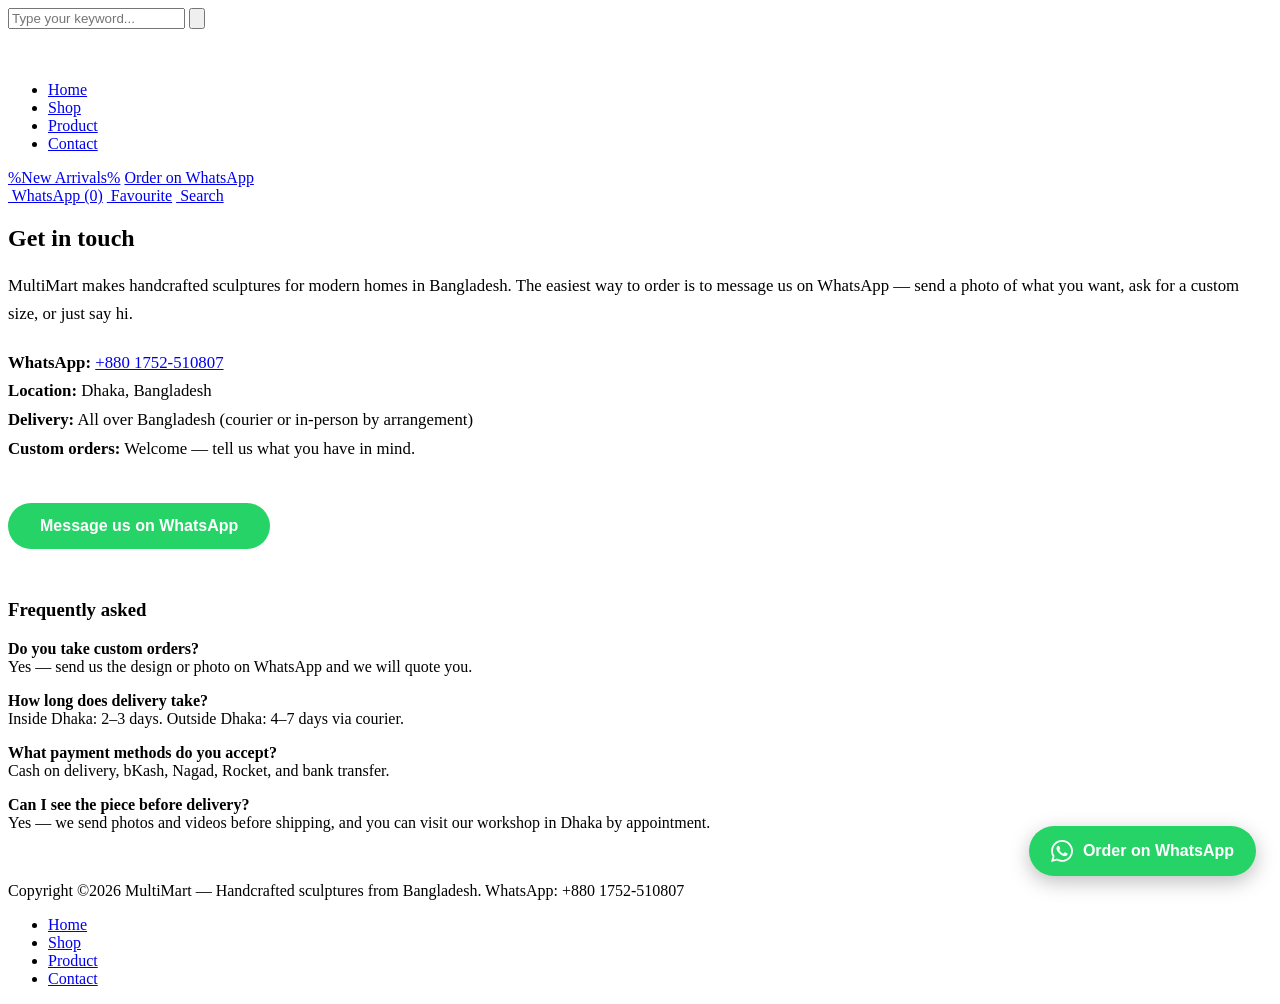
==== cart.html @ 68566ad6 "Add files via upload" ====
﻿<!DOCTYPE html>
<html lang="en">

<head>
    <meta charset="UTF-8">
    <meta name="description" content="Contact MultiMart - Handcrafted sculptures from Bangladesh. Order via WhatsApp.">
    <meta name="viewport" content="width=device-width, initial-scale=1, shrink-to-fit=no">
    <title>Contact MultiMart - Handcrafted Sculptures from Bangladesh</title>
    <link rel="icon" href="img/core-img/favicon.ico">
    <link rel="stylesheet" href="css/core-style.css">
    <link rel="stylesheet" href="style.css">
</head>

<body>
    <!-- Search Wrapper Area Start -->
    <div class="search-wrapper section-padding-100">
        <div class="search-close"><i class="fa fa-close" aria-hidden="true"></i></div>
        <div class="container">
            <div class="row">
                <div class="col-12">
                    <div class="search-content">
                        <form action="#" method="get">
                            <input type="search" name="search" id="search" placeholder="Type your keyword...">
                            <button type="submit"><img src="img/core-img/search.png" alt=""></button>
                        </form>
                    </div>
                </div>
            </div>
        </div>
    </div>
    <!-- Search Wrapper Area End -->

    <div class="main-content-wrapper d-flex clearfix">
        <!-- Mobile Nav -->
        <div class="mobile-nav">
            <div class="main-navbar-brand">
                <a href="index.html"><img src="img/core-img/logo.png" alt=""></a>
            </div>
            <div class="main-navbar-toggler">
                <span></span><span></span><span></span>
            </div>
        </div>

        <!-- Header Area Start -->
        <header class="header-area clearfix">
            <div class="nav-close"><i class="fa fa-close" aria-hidden="true"></i></div>
            <div class="logo">
                <a href="index.html"><img src="img/core-img/logo.png" alt=""></a>
            </div>
            <!-- Main Nav -->
            <nav class="main-nav">
                <ul>
                    <li><a href="index.html">Home</a></li>
                    <li><a href="shop.html">Shop</a></li>
                    <li><a href="product-details.html">Product</a></li>
                    <li class="active"><a href="cart.html">Contact</a></li>
                </ul>
            </nav>
            <div class="main-btn-group mt-30 mb-100">
                <a href="shop.html" class="btn main-btn mb-15">%New Arrivals%</a>
                <a href="https://wa.me/8801752510807" target="_blank" rel="noopener" class="btn main-btn active">Order on WhatsApp</a>
            </div>
            <div class="cart-fav-search mb-100">
                <a href="https://wa.me/8801752510807" target="_blank" rel="noopener" class="cart-nav"><img src="img/core-img/cart.png" alt=""> WhatsApp <span>(0)</span></a>
                <a href="#" class="fav-nav"><img src="img/core-img/favorites.png" alt=""> Favourite</a>
                <a href="#" class="search-nav"><img src="img/core-img/search.png" alt=""> Search</a>
            </div>
            <div class="social-info d-flex justify-content-between">
                <a href="#"><i class="fa fa-pinterest" aria-hidden="true"></i></a>
                <a href="#"><i class="fa fa-instagram" aria-hidden="true"></i></a>
                <a href="#"><i class="fa fa-facebook" aria-hidden="true"></i></a>
                <a href="#"><i class="fa fa-twitter" aria-hidden="true"></i></a>
            </div>
        </header>
        <!-- Header Area End -->

        <div class="cart-table-area section-padding-100">
            <div class="container-fluid">
                <div class="row">
                    <div class="col-12 col-lg-8">
                        <div class="cart-title mt-50">
                            <h2>Get in touch</h2>
                        </div>
                        <div class="cart-table clearfix">
                            <p style="font-size:1.05rem;line-height:1.7;margin-bottom:20px;">
                                MultiMart makes handcrafted sculptures for modern homes in Bangladesh. The easiest way to order is to message us on WhatsApp &mdash; send a photo of what you want, ask for a custom size, or just say hi.
                            </p>
                            <p style="font-size:1.05rem;line-height:1.7;margin-bottom:20px;">
                                <strong>WhatsApp:</strong> <a href="https://wa.me/8801752510807" target="_blank" rel="noopener">+880 1752-510807</a><br>
                                <strong>Location:</strong> Dhaka, Bangladesh<br>
                                <strong>Delivery:</strong> All over Bangladesh (courier or in-person by arrangement)<br>
                                <strong>Custom orders:</strong> Welcome &mdash; tell us what you have in mind.
                            </p>

                            <a href="https://wa.me/8801752510807?text=Hi%20MultiMart!%20I%27d%20like%20to%20ask%20about%20your%20sculptures."
                               target="_blank" rel="noopener"
                               style="display:inline-block;background:#25D366;color:#fff;padding:14px 32px;border-radius:50px;text-decoration:none;font-weight:600;font-family:Arial,sans-serif;margin-top:20px;">
                                Message us on WhatsApp
                            </a>

                            <h3 style="margin-top:50px;">Frequently asked</h3>
                            <p><strong>Do you take custom orders?</strong><br>Yes &mdash; send us the design or photo on WhatsApp and we will quote you.</p>
                            <p><strong>How long does delivery take?</strong><br>Inside Dhaka: 2&ndash;3 days. Outside Dhaka: 4&ndash;7 days via courier.</p>
                            <p><strong>What payment methods do you accept?</strong><br>Cash on delivery, bKash, Nagad, Rocket, and bank transfer.</p>
                            <p><strong>Can I see the piece before delivery?</strong><br>Yes &mdash; we send photos and videos before shipping, and you can visit our workshop in Dhaka by appointment.</p>
                        </div>
                    </div>
                </div>
            </div>
        </div>
    </div>

    <!-- Footer -->
    <footer class="footer_area clearfix">
        <div class="container">
            <div class="row align-items-center">
                <div class="col-12 col-lg-4">
                    <div class="single_widget_area">
                        <div class="footer-logo mr-50">
                            <a href="index.html"><img src="img/core-img/logo2.png" alt=""></a>
                        </div>
                        <p class="copywrite">Copyright &copy;<script>document.write(new Date().getFullYear());</script> MultiMart &mdash; Handcrafted sculptures from Bangladesh. WhatsApp: +880 1752-510807</p>
                    </div>
                </div>
                <div class="col-12 col-lg-8">
                    <div class="single_widget_area">
                        <div class="footer_menu">
                            <nav class="navbar navbar-expand-lg justify-content-end">
                                <div class="collapse navbar-collapse" id="footerNavContent">
                                    <ul class="navbar-nav ml-auto">
                                        <li class="nav-item"><a class="nav-link" href="index.html">Home</a></li>
                                        <li class="nav-item"><a class="nav-link" href="shop.html">Shop</a></li>
                                        <li class="nav-item"><a class="nav-link" href="product-details.html">Product</a></li>
                                        <li class="nav-item active"><a class="nav-link" href="cart.html">Contact</a></li>
                                    </ul>
                                </div>
                            </nav>
                        </div>
                    </div>
                </div>
            </div>
        </div>
    </footer>
    <!-- ##### Footer Area End ##### -->

    <!-- Floating WhatsApp Order Button -->
    <a href="https://wa.me/8801752510807?text=Hi%20MultiMart!%20I%20saw%20your%20sculptures%20and%20would%20like%20to%20order."
       target="_blank" rel="noopener noreferrer"
       style="position:fixed;bottom:24px;right:24px;z-index:9999;background:#25D366;color:#fff;padding:14px 22px;border-radius:50px;text-decoration:none;font-weight:600;font-family:Arial,sans-serif;box-shadow:0 6px 20px rgba(0,0,0,0.25);display:flex;align-items:center;gap:10px;">
      <svg xmlns="http://www.w3.org/2000/svg" width="22" height="22" viewBox="0 0 24 24" fill="white">
        <path d="M.057 24l1.687-6.163c-1.041-1.804-1.588-3.849-1.587-5.946.003-6.556 5.338-11.891 11.893-11.891 3.181.001 6.167 1.24 8.413 3.488 2.245 2.248 3.481 5.236 3.48 8.414-.003 6.557-5.338 11.892-11.893 11.892-1.99-.001-3.951-.5-5.688-1.448l-6.305 1.654zm6.597-3.807c1.676.995 3.276 1.591 5.392 1.592 5.448 0 9.886-4.434 9.889-9.885.002-5.462-4.415-9.89-9.881-9.892-5.452 0-9.887 4.434-9.889 9.884-.001 2.225.651 3.891 1.746 5.634l-.999 3.648 3.742-.981zm11.387-5.464c-.074-.124-.272-.198-.57-.347-.297-.149-1.758-.868-2.031-.967-.272-.099-.47-.149-.669.149-.198.297-.768.967-.941 1.165-.173.198-.347.223-.644.074-.297-.149-1.255-.462-2.39-1.475-.883-.788-1.48-1.761-1.653-2.059-.173-.297-.018-.458.13-.606.134-.133.297-.347.446-.521.151-.172.2-.296.3-.495.099-.198.05-.372-.025-.521-.075-.148-.669-1.611-.916-2.206-.242-.579-.487-.501-.669-.51l-.57-.01c-.198 0-.52.074-.792.372s-1.04 1.016-1.04 2.479 1.065 2.876 1.213 3.074c.149.198 2.095 3.2 5.076 4.487.709.306 1.263.489 1.694.626.712.226 1.36.194 1.872.118.571-.085 1.758-.719 2.006-1.413.248-.694.248-1.289.173-1.413z"/>
      </svg>
      Order on WhatsApp
    </a>

    <script src="js/jquery/jquery-2.2.4.min.js"></script>
    <script src="js/popper.min.js"></script>
    <script src="js/bootstrap.min.js"></script>
    <script src="js/plugins.js"></script>
    <script src="js/active.js"></script>
</body>
</html>
---- style.css ----
/* ####################################################
    :: Template Name: Essence - Fashion Ecommerce Template
    :: Author: Colorlib
    :: Author URL: https://colorlib.com
    :: Description: Essence is smart & elegant fashion e-commerce Template. It's suitable for all e-commerce business platform.
    :: Version: 1.0.0
    :: Created: April 27, 2018
    :: Last Updated: May 2, 2018
    #################################################### */

    /* ---------------------------------------
    ##### - PLACE YOUR CUSTOM CSS HERE - #####
    --------------------------------------- */
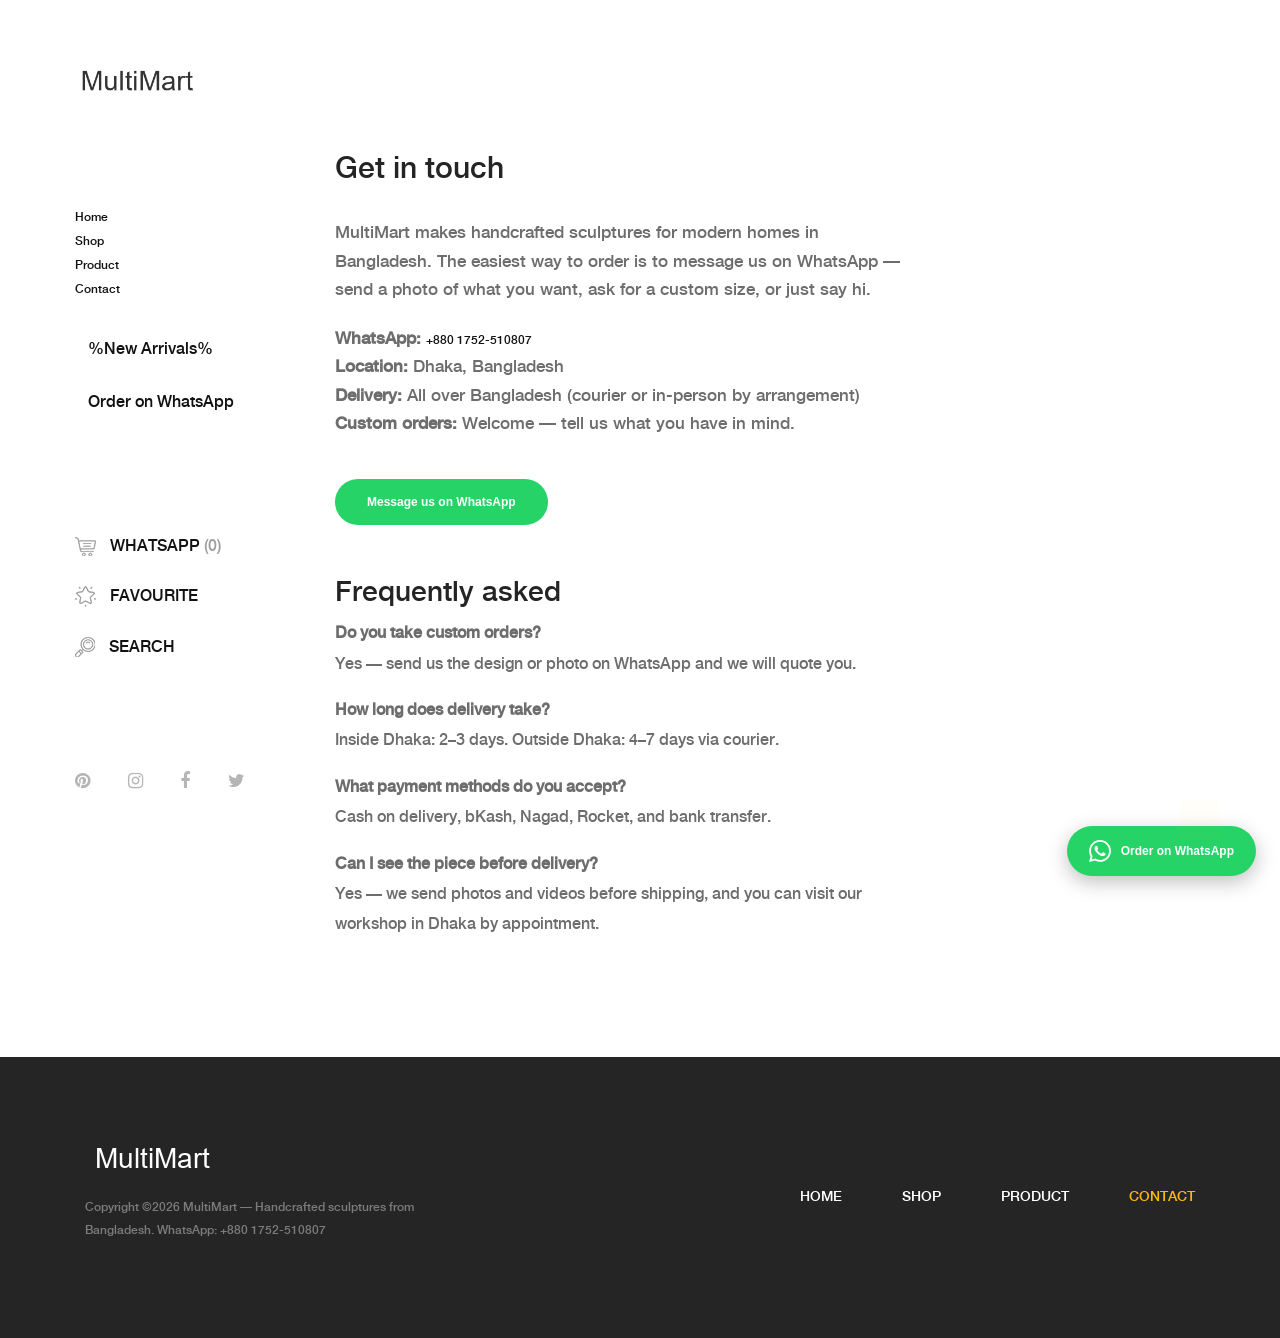
==== commit 049164c6: "Add files via upload Add hero product page for Classical Bust No. 8" ====
--- a/cart.html
+++ b/cart.html
@@ -1,4 +1,4 @@
-﻿<!DOCTYPE html>
+<!DOCTYPE html>
 <html lang="en">
 
 <head>
@@ -52,7 +52,7 @@
                 <ul>
                     <li><a href="index.html">Home</a></li>
                     <li><a href="shop.html">Shop</a></li>
-                    <li><a href="product-details.html">Product</a></li>
+                    <li><a href="product.html">Product</a></li>
                     <li class="active"><a href="cart.html">Contact</a></li>
                 </ul>
             </nav>
@@ -130,7 +130,7 @@
                                     <ul class="navbar-nav ml-auto">
                                         <li class="nav-item"><a class="nav-link" href="index.html">Home</a></li>
                                         <li class="nav-item"><a class="nav-link" href="shop.html">Shop</a></li>
-                                        <li class="nav-item"><a class="nav-link" href="product-details.html">Product</a></li>
+                                        <li class="nav-item"><a class="nav-link" href="product.html">Product</a></li>
                                         <li class="nav-item active"><a class="nav-link" href="cart.html">Contact</a></li>
                                     </ul>
                                 </div>
--- a/css/core-style.css
+++ b/css/core-style.css
@@ -0,0 +1,1400 @@
+/* [Master Stylesheet v-1.0.0] */
+/* :: :: 1.0 Import Fonts */
+@import url(../css/bootstrap.min.css);
+@import url(../css/owl.carousel.css);
+@import url(../css/animate.css);
+@import url(../css/magnific-popup.css);
+@import url(../css/jquery-ui.min.css);
+@import url(../css/nice-select.css);
+@import url(../css/font-awesome.min.css);
+@font-face {
+  font-family: 'helveticaneuebold';
+  src: url("../fonts/helvetica_neu_bold-webfont.woff2") format("woff2"), url("../fonts/helvetica_neu_bold-webfont.woff") format("woff");
+  font-weight: normal;
+  font-style: normal; }
+@font-face {
+  font-family: 'helveticaneuemedium';
+  src: url("../fonts/helveticaneue_medium-webfont.woff2") format("woff2"), url("../fonts/helveticaneue_medium-webfont.woff") format("woff");
+  font-weight: normal;
+  font-style: normal; }
+/* :: 2.0 Import All CSS */
+/* :: 3.0 Base CSS */
+* {
+  margin: 0;
+  padding: 0; }
+
+body {
+  font-family: "helveticaneuemedium";
+  font-size: 16px; }
+
+h1,
+h2,
+h3,
+h4,
+h5,
+h6 {
+  color: #242424;
+  line-height: 1.3;
+  font-weight: 400; }
+
+p {
+  color: #6d6d6d;
+  font-size: 16px;
+  line-height: 1.9;
+  font-weight: 400; }
+
+a {
+  -webkit-transition: all 500ms ease 0s;
+  transition: all 500ms ease 0s;
+  text-decoration: none;
+  outline: 0 solid transparent;
+  color: #131212;
+  font-weight: 400;
+  font-size: 12px; }
+  a:hover, a:focus {
+    -webkit-transition: all 500ms ease 0s;
+    transition: all 500ms ease 0s;
+    text-decoration: none;
+    outline: 0 solid transparent;
+    color: #131212;
+    font-weight: 400;
+    font-size: 12px; }
+
+ul,
+ol {
+  margin: 0; }
+  ul li,
+  ol li {
+    list-style: none; }
+
+img {
+  height: auto;
+  max-width: 100%; }
+
+/* Spacing */
+.mt-15 {
+  margin-top: 15px !important; }
+
+.mt-30 {
+  margin-top: 30px !important; }
+
+.mt-50 {
+  margin-top: 50px !important; }
+
+.mt-70 {
+  margin-top: 70px !important; }
+
+.mt-100 {
+  margin-top: 100px !important; }
+
+.mb-15 {
+  margin-bottom: 15px !important; }
+
+.mb-30 {
+  margin-bottom: 30px !important; }
+
+.mb-50 {
+  margin-bottom: 50px !important; }
+
+.mb-70 {
+  margin-bottom: 70px !important; }
+
+.mb-100 {
+  margin-bottom: 100px !important; }
+
+.ml-15 {
+  margin-left: 15px !important; }
+
+.ml-30 {
+  margin-left: 30px !important; }
+
+.ml-50 {
+  margin-left: 50px !important; }
+
+.mr-15 {
+  margin-right: 15px !important; }
+
+.mr-30 {
+  margin-right: 30px !important; }
+
+.mr-50 {
+  margin-right: 50px !important; }
+
+/* Height */
+.height-400 {
+  height: 400px !important; }
+
+.height-500 {
+  height: 500px !important; }
+
+.height-600 {
+  height: 600px !important; }
+
+.height-700 {
+  height: 700px !important; }
+
+.height-800 {
+  height: 800px !important; }
+
+/* Section Padding */
+.section-padding-100 {
+  padding-top: 100px;
+  padding-bottom: 100px; }
+
+.section-padding-100-0 {
+  padding-top: 100px;
+  padding-bottom: 0; }
+
+.section-padding-0-100 {
+  padding-top: 0;
+  padding-bottom: 100px; }
+
+/* Section Heading */
+.section-heading {
+  margin-bottom: 50px;
+  position: relative;
+  z-index: 1; }
+  .section-heading h2 {
+    font-size: 30px;
+    margin-bottom: 0;
+    text-transform: capitalize;
+    font-weight: 600; }
+  .section-heading.text-left {
+    text-align: left !important; }
+
+/* Miscellaneous */
+.bg-img {
+  background-position: center center;
+  background-size: cover;
+  background-repeat: no-repeat; }
+
+.bg-white {
+  background-color: #ffffff !important; }
+
+.bg-dark {
+  background-color: #000000 !important; }
+
+.bg-transparent {
+  background-color: transparent !important; }
+
+.font-bold {
+  font-weight: 700; }
+
+.font-light {
+  font-weight: 300; }
+
+.bg-overlay,
+.bg-overlay-white {
+  position: relative;
+  z-index: 2;
+  background-position: center center;
+  background-size: cover; }
+  .bg-overlay:hover,
+  .bg-overlay-white:hover {
+    position: absolute;
+    z-index: -1;
+    top: 0;
+    left: 0;
+    width: 100%;
+    height: 100%;
+    content: ""; }
+
+.bg-overlay:hover {
+  background-color: rgba(0, 0, 0, 0.5); }
+
+.bg-overlay-white:hover {
+  background-color: rgba(255, 255, 255, 0.9); }
+
+.mfp-image-holder .mfp-close,
+.mfp-iframe-holder .mfp-close {
+  color: #FFF;
+  right: 0;
+  padding-right: 0;
+  width: 30px;
+  height: 30px;
+  background-color: #fbb710;
+  line-height: 30px;
+  text-align: center;
+  position: absolute;
+  top: 40px;
+  right: -30px; }
+  @media only screen and (max-width: 767px) {
+    .mfp-image-holder .mfp-close,
+    .mfp-iframe-holder .mfp-close {
+      right: 0; } }
+
+.navbar-toggler {
+  background-color: #fbb710;
+  border-radius: 0;
+  margin-bottom: 15px; }
+  .navbar-toggler i {
+    font-size: 12px;
+    color: #fff; }
+
+@media only screen and (min-width: 768px) and (max-width: 991px) {
+  .navbar {
+    display: block; } }
+@media only screen and (max-width: 767px) {
+  .navbar {
+    display: block; } }
+
+.mobile-nav {
+  position: fixed;
+  width: 100%;
+  height: 70px;
+  background-color: #fff;
+  z-index: 3000;
+  top: 0;
+  left: 0;
+  right: 0;
+  padding: 0.5em 2em;
+  -webkit-box-align: center;
+  -ms-flex-align: center;
+  -ms-grid-row-align: center;
+  align-items: center;
+  -webkit-box-pack: justify;
+  -ms-flex-pack: justify;
+  justify-content: space-between;
+  box-shadow: 0 4px 15px 0 rgba(0, 0, 0, 0.15);
+  display: none; }
+  @media only screen and (max-width: 767px) {
+    .mobile-nav {
+      display: -webkit-box;
+      display: -ms-flexbox;
+      display: flex; } }
+  .mobile-nav .amado-navbar-brand {
+    -webkit-box-flex: 0;
+    -ms-flex: 0 0 70px;
+    flex: 0 0 70px;
+    max-width: 70px; }
+    .mobile-nav .amado-navbar-brand a {
+      display: block;
+      max-width: 70px; }
+  .mobile-nav .amado-navbar-toggler {
+    cursor: pointer; }
+    .mobile-nav .amado-navbar-toggler span {
+      width: 28px;
+      height: 3px;
+      background-color: #fbb710;
+      display: block;
+      margin-bottom: 5px;
+      border-radius: 2px; }
+      .mobile-nav .amado-navbar-toggler span:last-child {
+        margin-bottom: 0; }
+
+/* ScrollUp */
+#scrollUp {
+  background-color: #fbb710;
+  border-radius: 0;
+  bottom: 60px;
+  box-shadow: 0 2px 6px 0 rgba(0, 0, 0, 0.3);
+  color: #ffffff;
+  font-size: 24px;
+  height: 40px;
+  line-height: 40px;
+  right: 60px;
+  text-align: center;
+  width: 40px;
+  -webkit-transition-duration: 500ms;
+  transition-duration: 500ms; }
+  #scrollUp:hover {
+    background-color: #131212; }
+  @media only screen and (max-width: 767px) {
+    #scrollUp {
+      bottom: 30px;
+      right: 30px; } }
+
+/* Essence Button */
+.amado-btn {
+  display: inline-block;
+  min-width: 160px;
+  height: 55px;
+  color: #ffffff;
+  border: none;
+  border-radius: 0;
+  padding: 0 7px;
+  font-size: 18px;
+  line-height: 56px;
+  background-color: #fbb710;
+  font-weight: 400; }
+  .amado-btn.active, .amado-btn:hover, .amado-btn:focus {
+    font-size: 18px;
+    color: #ffffff;
+    background-color: #131212; }
+
+/* :: 4.0 Search Wrapper Area CSS */
+.search-wrapper {
+  position: fixed;
+  z-index: 1;
+  width: 100%;
+  height: 260px;
+  z-index: 5000;
+  top: -350px;
+  left: 0;
+  background-color: #f5f7fa;
+  -webkit-transition-duration: 500ms;
+  transition-duration: 500ms; }
+  .search-wrapper .search-content form {
+    position: relative;
+    z-index: 1;
+    box-shadow: 0 0 5px rgba(0, 0, 0, 0.075); }
+    .search-wrapper .search-content form input {
+      width: 100%;
+      height: 60px;
+      border: none;
+      padding-left: 50px;
+      font-size: 14px;
+      color: #6b6b6b; }
+    .search-wrapper .search-content form button {
+      position: absolute;
+      top: 0;
+      left: 0;
+      border: none;
+      width: 50px;
+      height: 60px;
+      z-index: 10;
+      cursor: pointer;
+      background-color: transparent;
+      text-align: center; }
+  .search-wrapper .search-close {
+    -webkit-transition-duration: 500ms;
+    transition-duration: 500ms;
+    width: 40px;
+    height: 40px;
+    position: absolute;
+    top: 0;
+    right: 0;
+    background-color: red;
+    text-align: center;
+    color: #fff;
+    line-height: 40px;
+    font-size: 12px;
+    cursor: pointer;
+    background-color: #fbb710; }
+    .search-wrapper .search-close:hover {
+      background-color: #131212; }
+
+/* :: 5.0 Welcome Area CSS */
+.main-content-wrapper {
+  position: relative;
+  z-index: 1;
+  -webkit-transition-duration: 500ms;
+  transition-duration: 500ms;
+  -ms-flex-wrap: wrap;
+  flex-wrap: wrap; }
+  @media only screen and (max-width: 767px) {
+    .main-content-wrapper {
+      margin-top: 70px;
+      z-index: 100; } }
+  .main-content-wrapper .header-area {
+    -webkit-transition-duration: 500ms;
+    transition-duration: 500ms;
+    position: relative;
+    z-index: 1;
+    -webkit-box-flex: 0;
+    -ms-flex: 0 0 320px;
+    flex: 0 0 320px;
+    width: 320px;
+    max-width: 320px;
+    background-color: #fff;
+    padding: 60px 75px; }
+    @media only screen and (min-width: 768px) and (max-width: 991px) {
+      .main-content-wrapper .header-area {
+        -webkit-box-flex: 0;
+        -ms-flex: 0 0 280px;
+        flex: 0 0 280px;
+        width: 280px;
+        max-width: 280px;
+        padding: 50px; } }
+    @media only screen and (max-width: 767px) {
+      .main-content-wrapper .header-area {
+        -webkit-transition-duration: 500ms;
+        transition-duration: 500ms;
+        -webkit-box-flex: 0;
+        -ms-flex: 0 0 320px;
+        flex: 0 0 320px;
+        width: 320px;
+        max-width: 320px;
+        position: fixed;
+        z-index: 4000;
+        top: 0;
+        left: -350px;
+        height: 100%;
+        overflow-x: hidden;
+        overflow-y: scroll;
+        display: block; } }
+    .main-content-wrapper .header-area.bp-xs-on {
+      left: 0; }
+    .main-content-wrapper .header-area .nav-close {
+      -webkit-transition-duration: 500ms;
+      transition-duration: 500ms;
+      width: 40px;
+      height: 40px;
+      position: absolute;
+      top: 0;
+      right: 15px;
+      background-color: red;
+      text-align: center;
+      color: #fff;
+      line-height: 40px;
+      font-size: 12px;
+      cursor: pointer;
+      background-color: #fbb710;
+      display: none; }
+      @media only screen and (max-width: 767px) {
+        .main-content-wrapper .header-area .nav-close {
+          display: block; } }
+      .main-content-wrapper .header-area .nav-close:hover {
+        background-color: #131212; }
+    .main-content-wrapper .header-area .logo {
+      margin-bottom: 100px;
+      display: block; }
+    .main-content-wrapper .header-area .amado-nav li a {
+      font-size: 14px;
+      text-transform: uppercase;
+      position: relative;
+      z-index: 1;
+      padding: 20px 0;
+      display: block;
+      line-height: 0.9;
+      color: #131212;
+      font-weight: normal; }
+      .main-content-wrapper .header-area .amado-nav li a::after {
+        -webkit-transition-duration: 500ms;
+        transition-duration: 500ms;
+        width: 30px;
+        height: 3px;
+        position: absolute;
+        top: 50%;
+        margin-top: -1.5px;
+        left: -150px;
+        background-color: #fbb710;
+        z-index: 10;
+        content: ''; }
+      .main-content-wrapper .header-area .amado-nav li a:hover, .main-content-wrapper .header-area .amado-nav li a:focus {
+        color: #fbb710; }
+    .main-content-wrapper .header-area .amado-nav li:hover a::after, .main-content-wrapper .header-area .amado-nav li:focus a::after {
+      left: -75px; }
+      @media only screen and (min-width: 768px) and (max-width: 991px) {
+        .main-content-wrapper .header-area .amado-nav li:hover a::after, .main-content-wrapper .header-area .amado-nav li:focus a::after {
+          left: -50px; } }
+    .main-content-wrapper .header-area .amado-nav li.active a::after {
+      left: -75px; }
+      @media only screen and (min-width: 768px) and (max-width: 991px) {
+        .main-content-wrapper .header-area .amado-nav li.active a::after {
+          left: -50px; } }
+    .main-content-wrapper .header-area .amado-btn-group .amado-btn {
+      width: 160px;
+      display: block; }
+    .main-content-wrapper .header-area .cart-fav-search a {
+      display: block;
+      text-transform: uppercase;
+      font-size: 16px;
+      padding: 15px 0;
+      color: #131212;
+      line-height: 1; }
+      .main-content-wrapper .header-area .cart-fav-search a .search-nav {
+        padding-bottom: 0; }
+      .main-content-wrapper .header-area .cart-fav-search a span {
+        color: #9e9e9e; }
+      .main-content-wrapper .header-area .cart-fav-search a img {
+        margin-right: 10px; }
+      .main-content-wrapper .header-area .cart-fav-search a:hover, .main-content-wrapper .header-area .cart-fav-search a:focus {
+        color: #fbb710; }
+    .main-content-wrapper .header-area .social-info a {
+      color: #b5b5b5;
+      display: inline-block; }
+      .main-content-wrapper .header-area .social-info a i {
+        font-size: 18px; }
+      .main-content-wrapper .header-area .social-info a:hover, .main-content-wrapper .header-area .social-info a:focus {
+        color: #fbb710; }
+    @media only screen and (max-width: 767px) {
+      .main-content-wrapper .header-area .social-info {
+        margin-bottom: 75px; } }
+  .main-content-wrapper .products-catagories-area {
+    -webkit-box-flex: 0;
+    -ms-flex: 0 0 calc(100% - 320px);
+    flex: 0 0 calc(100% - 320px);
+    width: calc(100% - 320px);
+    max-width: calc(100% - 320px); }
+    @media only screen and (min-width: 768px) and (max-width: 991px) {
+      .main-content-wrapper .products-catagories-area {
+        -webkit-box-flex: 0;
+        -ms-flex: 0 0 calc(100% - 280px);
+        flex: 0 0 calc(100% - 280px);
+        width: calc(100% - 280px);
+        max-width: calc(100% - 280px); } }
+    @media only screen and (max-width: 767px) {
+      .main-content-wrapper .products-catagories-area {
+        -webkit-box-flex: 0;
+        -ms-flex: 0 0 100%;
+        flex: 0 0 100%;
+        width: 100%;
+        max-width: 100%; } }
+  .main-content-wrapper .shop_sidebar_area {
+    position: relative;
+    z-index: 1;
+    -webkit-box-flex: 0;
+    -ms-flex: 0 0 230px;
+    flex: 0 0 230px;
+    width: 230px;
+    max-width: 230px;
+    background-color: #f5f7fa;
+    padding: 100px 40px; }
+    @media only screen and (min-width: 768px) and (max-width: 991px) {
+      .main-content-wrapper .shop_sidebar_area {
+        -webkit-box-flex: 0;
+        -ms-flex: 0 0 180px;
+        flex: 0 0 180px;
+        width: 180px;
+        max-width: 180px;
+        padding: 100px 15px; } }
+    @media only screen and (max-width: 767px) {
+      .main-content-wrapper .shop_sidebar_area {
+        -webkit-box-flex: 0;
+        -ms-flex: 0 0 100%;
+        flex: 0 0 100%;
+        width: 100%;
+        max-width: 100%;
+        -webkit-box-ordinal-group: 3;
+        -ms-flex-order: 2;
+        order: 2; } }
+  .main-content-wrapper .amado_product_area {
+    position: relative;
+    z-index: 1;
+    -webkit-box-flex: 0;
+    -ms-flex: 0 0 calc(95% - 550px);
+    flex: 0 0 calc(95% - 550px);
+    width: calc(95% - 550px);
+    max-width: calc(95% - 550px); }
+    @media only screen and (min-width: 992px) and (max-width: 1199px) {
+      .main-content-wrapper .amado_product_area {
+        -webkit-box-flex: 0;
+        -ms-flex: 0 0 calc(100% - 550px);
+        flex: 0 0 calc(100% - 550px);
+        width: calc(100% - 550px);
+        max-width: calc(100% - 550px); } }
+    @media only screen and (min-width: 768px) and (max-width: 991px) {
+      .main-content-wrapper .amado_product_area {
+        -webkit-box-flex: 0;
+        -ms-flex: 0 0 calc(100% - 460px);
+        flex: 0 0 calc(100% - 460px);
+        width: calc(100% - 460px);
+        max-width: calc(100% - 460px); } }
+    @media only screen and (max-width: 767px) {
+      .main-content-wrapper .amado_product_area {
+        -webkit-box-flex: 0;
+        -ms-flex: 0 0 100%;
+        flex: 0 0 100%;
+        width: 100%;
+        max-width: 100%;
+        -webkit-box-ordinal-group: 2;
+        -ms-flex-order: 1;
+        order: 1;
+        padding-top: 50px; } }
+  .main-content-wrapper .cart-table-area {
+    position: relative;
+    z-index: 1;
+    -webkit-box-flex: 0;
+    -ms-flex: 0 0 calc(95% - 320px);
+    flex: 0 0 calc(95% - 320px);
+    width: calc(95% - 320px);
+    max-width: calc(95% - 320px); }
+    @media only screen and (min-width: 992px) and (max-width: 1199px) {
+      .main-content-wrapper .cart-table-area {
+        -webkit-box-flex: 0;
+        -ms-flex: 0 0 calc(100% - 320px);
+        flex: 0 0 calc(100% - 320px);
+        width: calc(100% - 320px);
+        max-width: calc(100% - 320px); } }
+    @media only screen and (min-width: 768px) and (max-width: 991px) {
+      .main-content-wrapper .cart-table-area {
+        -webkit-box-flex: 0;
+        -ms-flex: 0 0 calc(100% - 280px);
+        flex: 0 0 calc(100% - 280px);
+        width: calc(100% - 280px);
+        max-width: calc(100% - 280px); } }
+    @media only screen and (max-width: 767px) {
+      .main-content-wrapper .cart-table-area {
+        -webkit-box-flex: 0;
+        -ms-flex: 0 0 100%;
+        flex: 0 0 100%;
+        width: 100%;
+        max-width: 100%;
+        padding-top: 0; } }
+    .main-content-wrapper .cart-table-area .cart-title h2 {
+      font-size: 30px;
+      margin-bottom: 30px;
+      color: #242424; }
+    .main-content-wrapper .cart-table-area table thead {
+      width: 100%;
+      display: block; }
+      .main-content-wrapper .cart-table-area table thead tr {
+        display: -webkit-box;
+        display: -ms-flexbox;
+        display: flex;
+        width: 100%;
+        height: 40px;
+        background-color: #f5f7fa; }
+        .main-content-wrapper .cart-table-area table thead tr th {
+          border-top: none;
+          border-bottom: none;
+          -webkit-box-flex: 0;
+          -ms-flex: 0 0 25%;
+          flex: 0 0 25%;
+          width: 25%;
+          max-width: 25%;
+          font-size: 12px;
+          color: #242424;
+          text-transform: capitalize;
+          font-weight: 400; }
+    .main-content-wrapper .cart-table-area table tbody {
+      width: 100%;
+      display: block; }
+      .main-content-wrapper .cart-table-area table tbody tr {
+        display: -webkit-box;
+        display: -ms-flexbox;
+        display: flex;
+        -webkit-box-align: center;
+        -ms-flex-align: center;
+        -ms-grid-row-align: center;
+        align-items: center;
+        width: 100%; }
+        .main-content-wrapper .cart-table-area table tbody tr td {
+          border: none;
+          -webkit-box-flex: 0;
+          -ms-flex: 0 0 25%;
+          flex: 0 0 25%;
+          width: 25%;
+          max-width: 25%; }
+          .main-content-wrapper .cart-table-area table tbody tr td h5 {
+            font-size: 16px;
+            color: #252525; }
+            @media only screen and (min-width: 992px) and (max-width: 1199px) {
+              .main-content-wrapper .cart-table-area table tbody tr td h5 {
+                font-size: 14px; } }
+            @media only screen and (min-width: 768px) and (max-width: 991px) {
+              .main-content-wrapper .cart-table-area table tbody tr td h5 {
+                font-size: 14px; } }
+            @media only screen and (max-width: 767px) {
+              .main-content-wrapper .cart-table-area table tbody tr td h5 {
+                font-size: 12px; } }
+          .main-content-wrapper .cart-table-area table tbody tr td .qty-btn p {
+            margin-bottom: 0;
+            line-height: 40px;
+            height: 40px;
+            padding: 0 15px;
+            background-color: #f5f7fa;
+            color: #242424;
+            font-size: 14px; }
+            @media only screen and (min-width: 768px) and (max-width: 991px) {
+              .main-content-wrapper .cart-table-area table tbody tr td .qty-btn p {
+                padding: 0 10px; } }
+          .main-content-wrapper .cart-table-area table tbody tr td .qty-btn .quantity {
+            position: relative;
+            z-index: 1; }
+            .main-content-wrapper .cart-table-area table tbody tr td .qty-btn .quantity input {
+              text-align: center;
+              background-color: #f5f7fa;
+              height: 40px;
+              width: 60px;
+              border: none;
+              -moz-appearance: textfield;
+              -webkit-appearance: textfield;
+              appearance: textfield;
+              color: #242424;
+              font-size: 14px; }
+              @media only screen and (min-width: 768px) and (max-width: 991px) {
+                .main-content-wrapper .cart-table-area table tbody tr td .qty-btn .quantity input {
+                  width: 45px; } }
+            .main-content-wrapper .cart-table-area table tbody tr td .qty-btn .quantity .qty-plus {
+              position: absolute;
+              right: 0;
+              top: 0;
+              line-height: 40px;
+              width: 20px;
+              text-align: center;
+              height: 40px;
+              cursor: pointer;
+              color: #242424;
+              font-size: 10px; }
+            .main-content-wrapper .cart-table-area table tbody tr td .qty-btn .quantity .qty-minus {
+              position: absolute;
+              top: 0;
+              right: 40px;
+              line-height: 40px;
+              width: 20px;
+              height: 40px;
+              text-align: center;
+              cursor: pointer;
+              color: #242424;
+              font-size: 10px; }
+              @media only screen and (min-width: 768px) and (max-width: 991px) {
+                .main-content-wrapper .cart-table-area table tbody tr td .qty-btn .quantity .qty-minus {
+                  right: 30px; } }
+    .main-content-wrapper .cart-table-area .cart-summary {
+      background-color: #f5f7fa;
+      margin-top: 118px;
+      position: relative;
+      z-index: 1;
+      padding: 30px 20px; }
+      .main-content-wrapper .cart-table-area .cart-summary h5 {
+        font-size: 18px;
+        margin-bottom: 0; }
+      .main-content-wrapper .cart-table-area .cart-summary .summary-table {
+        margin-top: 30px; }
+        .main-content-wrapper .cart-table-area .cart-summary .summary-table li {
+          display: -webkit-box;
+          display: -ms-flexbox;
+          display: flex;
+          -webkit-box-pack: justify;
+          -ms-flex-pack: justify;
+          justify-content: space-between;
+          margin-bottom: 30px;
+          text-transform: capitalize; }
+          .main-content-wrapper .cart-table-area .cart-summary .summary-table li span {
+            color: #6b6b6b;
+            font-size: 14px; }
+      .main-content-wrapper .cart-table-area .cart-summary .payment-method label {
+        font-size: 14px;
+        color: #6b6b6b;
+        font-weight: 400;
+        margin-bottom: 15px; }
+  .main-content-wrapper .single-product-area {
+    position: relative;
+    z-index: 1;
+    -webkit-box-flex: 0;
+    -ms-flex: 0 0 calc(95% - 320px);
+    flex: 0 0 calc(95% - 320px);
+    width: calc(95% - 320px);
+    max-width: calc(95% - 320px); }
+    @media only screen and (min-width: 992px) and (max-width: 1199px) {
+      .main-content-wrapper .single-product-area {
+        -webkit-box-flex: 0;
+        -ms-flex: 0 0 calc(100% - 320px);
+        flex: 0 0 calc(100% - 320px);
+        width: calc(100% - 320px);
+        max-width: calc(100% - 320px); } }
+    @media only screen and (min-width: 768px) and (max-width: 991px) {
+      .main-content-wrapper .single-product-area {
+        -webkit-box-flex: 0;
+        -ms-flex: 0 0 calc(100% - 280px);
+        flex: 0 0 calc(100% - 280px);
+        width: calc(100% - 280px);
+        max-width: calc(100% - 280px); } }
+    @media only screen and (max-width: 767px) {
+      .main-content-wrapper .single-product-area {
+        -webkit-box-flex: 0;
+        -ms-flex: 0 0 100%;
+        flex: 0 0 100%;
+        width: 100%;
+        max-width: 100%;
+        padding-top: 0; } }
+    .main-content-wrapper .single-product-area .breadcrumb {
+      background-color: transparent; }
+      .main-content-wrapper .single-product-area .breadcrumb .breadcrumb-item {
+        font-size: 14px;
+        text-transform: uppercase; }
+        .main-content-wrapper .single-product-area .breadcrumb .breadcrumb-item a {
+          color: #242424;
+          font-size: 14px;
+          text-transform: uppercase; }
+          .main-content-wrapper .single-product-area .breadcrumb .breadcrumb-item a:hover {
+            color: #fbb710; }
+      .main-content-wrapper .single-product-area .breadcrumb .breadcrumb-item + .breadcrumb-item::before {
+        content: ">"; }
+    .main-content-wrapper .single-product-area .single_product_thumb {
+      position: relative;
+      z-index: 1;
+      margin-bottom: 170px; }
+      .main-content-wrapper .single-product-area .single_product_thumb .carousel-indicators {
+        margin: 0 7.5px;
+        bottom: -165px; }
+        @media only screen and (min-width: 992px) and (max-width: 1199px) {
+          .main-content-wrapper .single-product-area .single_product_thumb .carousel-indicators {
+            bottom: -105px; } }
+        @media only screen and (min-width: 768px) and (max-width: 991px) {
+          .main-content-wrapper .single-product-area .single_product_thumb .carousel-indicators {
+            bottom: -105px; } }
+        @media only screen and (max-width: 767px) {
+          .main-content-wrapper .single-product-area .single_product_thumb .carousel-indicators {
+            bottom: -95px; } }
+        .main-content-wrapper .single-product-area .single_product_thumb .carousel-indicators li {
+          -webkit-box-flex: 0;
+          -ms-flex: 0 0 25%;
+          flex: 0 0 25%;
+          width: 25%;
+          min-width: 25%;
+          height: 140px;
+          background-position: center center;
+          background-size: cover;
+          border: 2px solid transparent;
+          cursor: pointer; }
+          @media only screen and (min-width: 992px) and (max-width: 1199px) {
+            .main-content-wrapper .single-product-area .single_product_thumb .carousel-indicators li {
+              height: 80px; } }
+          @media only screen and (min-width: 768px) and (max-width: 991px) {
+            .main-content-wrapper .single-product-area .single_product_thumb .carousel-indicators li {
+              height: 80px; } }
+          @media only screen and (max-width: 767px) {
+            .main-content-wrapper .single-product-area .single_product_thumb .carousel-indicators li {
+              height: 70px; } }
+          .main-content-wrapper .single-product-area .single_product_thumb .carousel-indicators li.active {
+            border: 2px solid #fbb710; }
+      .main-content-wrapper .single-product-area .single_product_thumb .carousel-item a {
+        cursor: zoom-in; }
+    .main-content-wrapper .single-product-area .single_product_desc {
+      position: relative;
+      z-index: 1; }
+      .main-content-wrapper .single-product-area .single_product_desc .product-meta-data .line {
+        width: 80px;
+        height: 3px;
+        background-color: #fbb710;
+        margin-bottom: 15px;
+        display: block; }
+      .main-content-wrapper .single-product-area .single_product_desc .product-meta-data .product-price {
+        font-size: 24px;
+        font-weight: 400;
+        color: #fbb710;
+        line-height: 1;
+        margin-bottom: 10px; }
+      .main-content-wrapper .single-product-area .single_product_desc .product-meta-data a {
+        display: block; }
+        .main-content-wrapper .single-product-area .single_product_desc .product-meta-data a h6 {
+          font-size: 30px;
+          margin-bottom: 5px; }
+          @media only screen and (min-width: 992px) and (max-width: 1199px) {
+            .main-content-wrapper .single-product-area .single_product_desc .product-meta-data a h6 {
+              font-size: 20px; } }
+      .main-content-wrapper .single-product-area .single_product_desc .product-meta-data .ratings-review .ratings i {
+        font-size: 10px;
+        color: #fbb710; }
+      .main-content-wrapper .single-product-area .single_product_desc .product-meta-data .ratings-review .review a {
+        display: inline-block;
+        color: #6b6b6b;
+        font-size: 14px; }
+      .main-content-wrapper .single-product-area .single_product_desc .product-meta-data .avaibility {
+        margin-bottom: 0;
+        font-size: 12px;
+        color: #6b6b6b;
+        line-height: 1; }
+        .main-content-wrapper .single-product-area .single_product_desc .product-meta-data .avaibility i {
+          color: #20d34a;
+          font-size: 12px; }
+      .main-content-wrapper .single-product-area .single_product_desc .short_overview p {
+        line-height: 2.1;
+        color: #6b6b6b; }
+      .main-content-wrapper .single-product-area .single_product_desc .cart p {
+        margin-bottom: 0;
+        line-height: 40px;
+        height: 40px;
+        padding: 0 15px;
+        background-color: #f5f7fa; }
+      .main-content-wrapper .single-product-area .single_product_desc .cart .quantity {
+        position: relative;
+        z-index: 1; }
+        .main-content-wrapper .single-product-area .single_product_desc .cart .quantity input {
+          text-align: center;
+          background-color: #f5f7fa;
+          height: 40px;
+          width: 100px;
+          border: none;
+          -moz-appearance: textfield;
+          -webkit-appearance: textfield;
+          appearance: textfield;
+          color: #959595; }
+        .main-content-wrapper .single-product-area .single_product_desc .cart .quantity .qty-plus {
+          position: absolute;
+          right: 0;
+          top: 0;
+          line-height: 30px;
+          width: 30px;
+          text-align: center;
+          height: 20px;
+          cursor: pointer;
+          color: #959595; }
+        .main-content-wrapper .single-product-area .single_product_desc .cart .quantity .qty-minus {
+          position: absolute;
+          top: 21px;
+          right: 0;
+          line-height: 1;
+          width: 30px;
+          height: 25px;
+          text-align: center;
+          cursor: pointer;
+          color: #959595; }
+      .main-content-wrapper .single-product-area .single_product_desc .cart .amado-btn {
+        width: 310px;
+        height: 80px;
+        line-height: 80px; }
+        @media only screen and (min-width: 992px) and (max-width: 1199px) {
+          .main-content-wrapper .single-product-area .single_product_desc .cart .amado-btn {
+            width: 250px; } }
+        @media only screen and (max-width: 767px) {
+          .main-content-wrapper .single-product-area .single_product_desc .cart .amado-btn {
+            width: 280px; } }
+
+.search-wrapper-on .search-wrapper {
+  top: 0; }
+.search-wrapper-on .main-content-wrapper {
+  margin-top: 260px; }
+
+.single-products-catagory {
+  position: relative;
+  z-index: 1;
+  width: 33.33333%;
+  top: 0; }
+  @media only screen and (min-width: 992px) and (max-width: 1199px) {
+    .single-products-catagory {
+      width: 50%; } }
+  @media only screen and (min-width: 768px) and (max-width: 991px) {
+    .single-products-catagory {
+      width: 100%; } }
+  @media only screen and (max-width: 767px) {
+    .single-products-catagory {
+      width: 100%; } }
+  @media only screen and (min-width: 576px) and (max-width: 767px) {
+    .single-products-catagory {
+      width: 50%; } }
+  .single-products-catagory a {
+    display: block;
+    width: 100%;
+    height: 100%;
+    position: relative;
+    z-index: 10; }
+    .single-products-catagory a::after {
+      -webkit-transition-duration: 250ms;
+      transition-duration: 250ms;
+      position: absolute;
+      width: 100%;
+      height: 100%;
+      top: 0;
+      left: 0;
+      content: '';
+      background-color: rgba(60, 60, 60, 0.7);
+      z-index: 1;
+      opacity: 0;
+      visibility: visible; }
+    .single-products-catagory a img {
+      width: 100%; }
+  .single-products-catagory .hover-content {
+    position: absolute;
+    top: 40px;
+    left: 40px;
+    z-index: 10; }
+    @media only screen and (max-width: 767px) {
+      .single-products-catagory .hover-content {
+        top: 30px;
+        left: 30px; } }
+    .single-products-catagory .hover-content .line {
+      width: 80px;
+      height: 3px;
+      background-color: #fbb710;
+      display: block;
+      margin-bottom: 15px; }
+    .single-products-catagory .hover-content p {
+      font-size: 16px;
+      color: #6d6d6d;
+      line-height: 1;
+      margin-bottom: 5px;
+      -webkit-transition-duration: 250ms;
+      transition-duration: 250ms; }
+    .single-products-catagory .hover-content h4 {
+      margin-bottom: 0;
+      -webkit-transition-duration: 250ms;
+      transition-duration: 250ms; }
+  .single-products-catagory:hover a::after, .single-products-catagory:focus a::after {
+    opacity: 1;
+    visibility: visible; }
+  .single-products-catagory:hover .hover-content p,
+  .single-products-catagory:hover .hover-content h4, .single-products-catagory:focus .hover-content p,
+  .single-products-catagory:focus .hover-content h4 {
+    color: #fff; }
+
+/* :: 6.0 Newsletter Area CSS */
+.newsletter-area {
+  position: relative;
+  z-index: 1;
+  background-color: #3c3c3c; }
+  .newsletter-area .newsletter-text {
+    position: relative;
+    z-index: 1; }
+    .newsletter-area .newsletter-text h2 {
+      font-size: 36px;
+      margin-bottom: 10px;
+      color: #fff; }
+      @media only screen and (min-width: 992px) and (max-width: 1199px) {
+        .newsletter-area .newsletter-text h2 {
+          font-size: 30px; } }
+      @media only screen and (max-width: 767px) {
+        .newsletter-area .newsletter-text h2 {
+          font-size: 30px; } }
+      .newsletter-area .newsletter-text h2 span {
+        color: #fbb710; }
+    .newsletter-area .newsletter-text p {
+      color: #b3b1b1;
+      margin-bottom: 0; }
+  .newsletter-area .newsletter-form form {
+    position: relative;
+    z-index: 1; }
+    .newsletter-area .newsletter-form form input[type="email"] {
+      width: 100%;
+      height: 50px;
+      background-color: #fff;
+      color: #afafaf;
+      font-size: 14px;
+      font-style: italic;
+      border: none;
+      padding: 0 30px; }
+    .newsletter-area .newsletter-form form input[type="submit"] {
+      -webkit-transition-duration: 500ms;
+      transition-duration: 500ms;
+      height: 50px;
+      background-color: #fbb710;
+      color: #fff;
+      font-size: 14px;
+      padding: 0 30px;
+      cursor: pointer;
+      position: absolute;
+      top: 0;
+      right: 0;
+      z-index: 10;
+      border: none; }
+      .newsletter-area .newsletter-form form input[type="submit"]:hover, .newsletter-area .newsletter-form form input[type="submit"]:focus {
+        background-color: #fbb710;
+        color: #fff; }
+
+/* :: 7.0 Popular Products Area CSS */
+.single-product-wrapper {
+  position: relative;
+  z-index: 1;
+  margin-bottom: 50px;
+  overflow: hidden;
+  background-color: #ffffff; }
+  .single-product-wrapper .product-img {
+    position: relative;
+    z-index: 1;
+    overflow: hidden; }
+    .single-product-wrapper .product-img img {
+      width: 100%;
+      -webkit-transition-duration: 500ms;
+      transition-duration: 500ms; }
+    .single-product-wrapper .product-img .hover-img {
+      -webkit-transition-duration: 500ms;
+      transition-duration: 500ms;
+      position: absolute;
+      top: 0;
+      left: 0;
+      width: 100%;
+      z-index: 10;
+      opacity: 0;
+      visibility: hidden; }
+  .single-product-wrapper .product-description {
+    position: relative;
+    z-index: 1;
+    margin-top: 25px; }
+    .single-product-wrapper .product-description .product-meta-data .line {
+      width: 80px;
+      height: 3px;
+      background-color: #fbb710;
+      margin-bottom: 15px;
+      display: block; }
+    .single-product-wrapper .product-description .product-meta-data .product-price {
+      line-height: 1;
+      color: #fbb710;
+      font-size: 24px;
+      margin-bottom: 10px; }
+    .single-product-wrapper .product-description .product-meta-data a {
+      display: block; }
+      .single-product-wrapper .product-description .product-meta-data a h6 {
+        margin-bottom: 0; }
+    .single-product-wrapper .product-description .ratings-cart .ratings i {
+      font-size: 10px;
+      color: #fbb710; }
+    .single-product-wrapper .product-description .ratings-cart .cart {
+      display: block; }
+  .single-product-wrapper:hover .product-img .hover-img {
+    opacity: 1;
+    visibility: visible; }
+  .single-product-wrapper:hover .product-img .product-favourite a {
+    opacity: 1;
+    visibility: visible; }
+
+.pagination {
+  position: relative;
+  z-index: 1; }
+  .pagination .page-item .page-link {
+    width: 40px;
+    height: 40px;
+    border: none;
+    font-size: 16px;
+    font-weight: 400;
+    line-height: 40px;
+    padding: 0;
+    text-align: center;
+    color: #242424; }
+    .pagination .page-item .page-link:hover, .pagination .page-item .page-link:focus {
+      color: #fff;
+      box-shadow: none;
+      background-color: #fbb710; }
+  .pagination .page-item.active .page-link {
+    color: #fff;
+    box-shadow: none;
+    background-color: #fbb710; }
+  .pagination .page-item:first-child .page-link {
+    margin-left: 0;
+    border-top-left-radius: 0;
+    border-bottom-left-radius: 0; }
+  .pagination .page-item:last-child .page-link {
+    margin-left: 0;
+    border-top-right-radius: 0;
+    border-bottom-right-radius: 0; }
+
+/* :: 8.0 Footer Area CSS */
+.footer_area {
+  position: relative;
+  z-index: 1;
+  background-color: #252525;
+  padding: 80px 0; }
+  .footer_area .single_widget_area .copywrite {
+    font-size: 12px;
+    color: rgba(255, 255, 255, 0.4);
+    margin-top: 10px; }
+    .footer_area .single_widget_area .copywrite a {
+      font-size: 12px;
+      color: rgba(255, 255, 255, 0.4); }
+      .footer_area .single_widget_area .copywrite a:hover {
+        color: #fff; }
+  .footer_area .single_widget_area .footer_menu {
+    position: relative;
+    z-index: 1;
+    margin-left: auto; }
+    .footer_area .single_widget_area .footer_menu .navbar {
+      padding: 0; }
+    .footer_area .single_widget_area .footer_menu .navbar-nav .nav-item .nav-link {
+      padding: 10px 30px;
+      color: #fff;
+      text-transform: uppercase;
+      font-size: 14px; }
+      @media only screen and (min-width: 768px) and (max-width: 991px) {
+        .footer_area .single_widget_area .footer_menu .navbar-nav .nav-item .nav-link {
+          padding: 10px 0; } }
+      @media only screen and (max-width: 767px) {
+        .footer_area .single_widget_area .footer_menu .navbar-nav .nav-item .nav-link {
+          padding: 10px 0; } }
+      .footer_area .single_widget_area .footer_menu .navbar-nav .nav-item .nav-link:hover, .footer_area .single_widget_area .footer_menu .navbar-nav .nav-item .nav-link:focus {
+        color: #fbb710; }
+    .footer_area .single_widget_area .footer_menu .navbar-nav .nav-item.active .nav-link {
+      color: #fbb710; }
+    .footer_area .single_widget_area .footer_menu .navbar-nav .nav-item:last-child .nav-link {
+      padding-right: 0; }
+
+/* :: 9.0 Product Sidebar Area CSS */
+.widget {
+  position: relative;
+  z-index: 1; }
+  .widget .widget-title {
+    font-size: 16px;
+    text-transform: capitalize;
+    color: #242424; }
+  .widget .catagories-menu li a {
+    text-transform: capitalize;
+    font-size: 16px;
+    padding: 15px 0 15px 20px;
+    display: block;
+    font-weight: 400;
+    color: #959595; }
+    .widget .catagories-menu li a:hover, .widget .catagories-menu li a:focus {
+      color: #fbb710; }
+  .widget .catagories-menu li.active a {
+    color: #fbb710; }
+  .widget.price .slider-range-price {
+    background-color: #c7d2d8 !important;
+    height: 2px;
+    border: none; }
+  .widget.price .ui-slider-handle {
+    background-color: #fff;
+    top: -7px;
+    width: 18px;
+    height: 18px;
+    margin: 0;
+    border: 2px solid #fbb710;
+    border-radius: 50%; }
+  .widget.price .ui-slider-range.ui-corner-all.ui-widget-header {
+    background-color: #fbb710; }
+  .widget.price .ui-slider-horizontal {
+    height: 2px;
+    background-color: #fbb710; }
+  .widget.price .range-price {
+    font-size: 16px;
+    font-weight: 400;
+    margin-top: 20px;
+    text-transform: uppercase;
+    color: #959595; }
+  .widget.color .widget-desc ul {
+    -ms-flex-wrap: wrap;
+    flex-wrap: wrap; }
+    .widget.color .widget-desc ul li {
+      -webkit-box-flex: 0;
+      -ms-flex: 0 0 25%;
+      flex: 0 0 25%;
+      width: 25%;
+      margin-bottom: 15px; }
+      .widget.color .widget-desc ul li a {
+        width: 30px;
+        height: 30px;
+        display: block;
+        border-radius: 50%;
+        background-color: #ffffff;
+        position: relative;
+        z-index: 1;
+        box-shadow: 0 0 3px rgba(0, 0, 0, 0.15); }
+        .widget.color .widget-desc ul li a.color1 {
+          background-color: #ffffff; }
+        .widget.color .widget-desc ul li a.color2 {
+          background-color: #969696; }
+        .widget.color .widget-desc ul li a.color3 {
+          background-color: #030303; }
+        .widget.color .widget-desc ul li a.color4 {
+          background-color: #0315ff; }
+        .widget.color .widget-desc ul li a.color5 {
+          background-color: #dc0647; }
+        .widget.color .widget-desc ul li a.color6 {
+          background-color: #fff56a; }
+        .widget.color .widget-desc ul li a.color7 {
+          background-color: #f26e51; }
+        .widget.color .widget-desc ul li a.color8 {
+          background-color: #9a8777; }
+  .widget.brands .form-check {
+    margin-bottom: 25px; }
+    .widget.brands .form-check label {
+      -webkit-transition-duration: 500ms;
+      transition-duration: 500ms;
+      font-size: 16px;
+      color: #959595;
+      font-weight: 400;
+      cursor: pointer; }
+      .widget.brands .form-check label:hover {
+        color: #fbb710; }
+    .widget.brands .form-check:last-child {
+      margin-bottom: 0; }
+
+.product-topbar {
+  position: relative;
+  z-index: 100;
+  margin-bottom: 40px; }
+  @media only screen and (min-width: 992px) and (max-width: 1199px) {
+    .product-topbar .total-products {
+      margin-bottom: 30px; } }
+  @media only screen and (min-width: 768px) and (max-width: 991px) {
+    .product-topbar .total-products {
+      margin-bottom: 30px; } }
+  @media only screen and (max-width: 767px) {
+    .product-topbar .total-products {
+      margin-bottom: 30px; } }
+  .product-topbar .total-products p {
+    margin-bottom: 15px;
+    font-size: 14px;
+    color: #242424;
+    text-transform: uppercase; }
+  .product-topbar .total-products .view a {
+    -webkit-box-flex: 0;
+    -ms-flex: 0 0 40px;
+    flex: 0 0 40px;
+    width: 40px;
+    height: 40px;
+    background-color: #131212;
+    color: #fff;
+    font-size: 16px;
+    text-align: center;
+    line-height: 44px; }
+    .product-topbar .total-products .view a:first-child {
+      background-color: #fbb710; }
+  .product-topbar .product-sorting p {
+    margin-bottom: 0;
+    font-size: 14px;
+    height: 40px;
+    background-color: #f5f7fa;
+    line-height: 40px;
+    color: #959595;
+    padding-left: 15px; }
+    @media only screen and (min-width: 992px) and (max-width: 1199px) {
+      .product-topbar .product-sorting p {
+        font-size: 12px; } }
+    @media only screen and (min-width: 768px) and (max-width: 991px) {
+      .product-topbar .product-sorting p {
+        font-size: 12px; } }
+    @media only screen and (max-width: 767px) {
+      .product-topbar .product-sorting p {
+        font-size: 12px; } }
+  .product-topbar .product-sorting form select {
+    background-color: #f5f7fa;
+    border: none;
+    height: 40px;
+    min-width: 80px; }
+    @media only screen and (min-width: 768px) and (max-width: 991px) {
+      .product-topbar .product-sorting form select {
+        min-width: 60px; } }
+    .product-topbar .product-sorting form select option {
+      font-size: 12px;
+      font-weight: 400;
+      color: #242424;
+      text-transform: uppercase;
+      background-color: #f5f7fa; }
+  .product-topbar .nice-select {
+    border: none;
+    font-size: 14px;
+    font-weight: 400;
+    height: 40px;
+    padding-left: 0;
+    line-height: 40px;
+    margin: 0;
+    background-color: #f5f7fa;
+    border-radius: 0;
+    text-align: center !important;
+    min-width: 100px; }
+    @media only screen and (min-width: 768px) and (max-width: 991px) {
+      .product-topbar .nice-select {
+        min-width: 60px;
+        font-size: 12px; } }
+    @media only screen and (max-width: 767px) {
+      .product-topbar .nice-select {
+        min-width: 60px;
+        font-size: 12px; } }
+    .product-topbar .nice-select .list {
+      background-color: #f6f6f6;
+      border-radius: 0;
+      border: none; }
+      .product-topbar .nice-select .list .option.selected {
+        color: #fbb710; }
+
+/* :: 10.0 Checkout Area CSS */
+.checkout_details_area form .form-control {
+  height: 60px;
+  border: none;
+  border-radius: 0;
+  background-color: #f5f7fa;
+  padding: 30px;
+  color: #6b6b6b;
+  font-size: 14px; }
+.checkout_details_area form textarea.form-control {
+  height: 210px; }
+.checkout_details_area form .custom-control label {
+  font-size: 14px;
+  color: #6b6b6b; }
+.checkout_details_area form .nice-select {
+  border-radius: 0;
+  height: 60px;
+  line-height: 60px;
+  background-color: #f5f7fa;
+  border: none;
+  color: #6b6b6b;
+  font-size: 14px; }
+  .checkout_details_area form .nice-select .list {
+    width: 100%;
+    border-radius: 0;
+    background-color: #f5f7fa; }
+
+/* ##### The End ##### */
+
+/*# sourceMappingURL=core-style.css.map */
